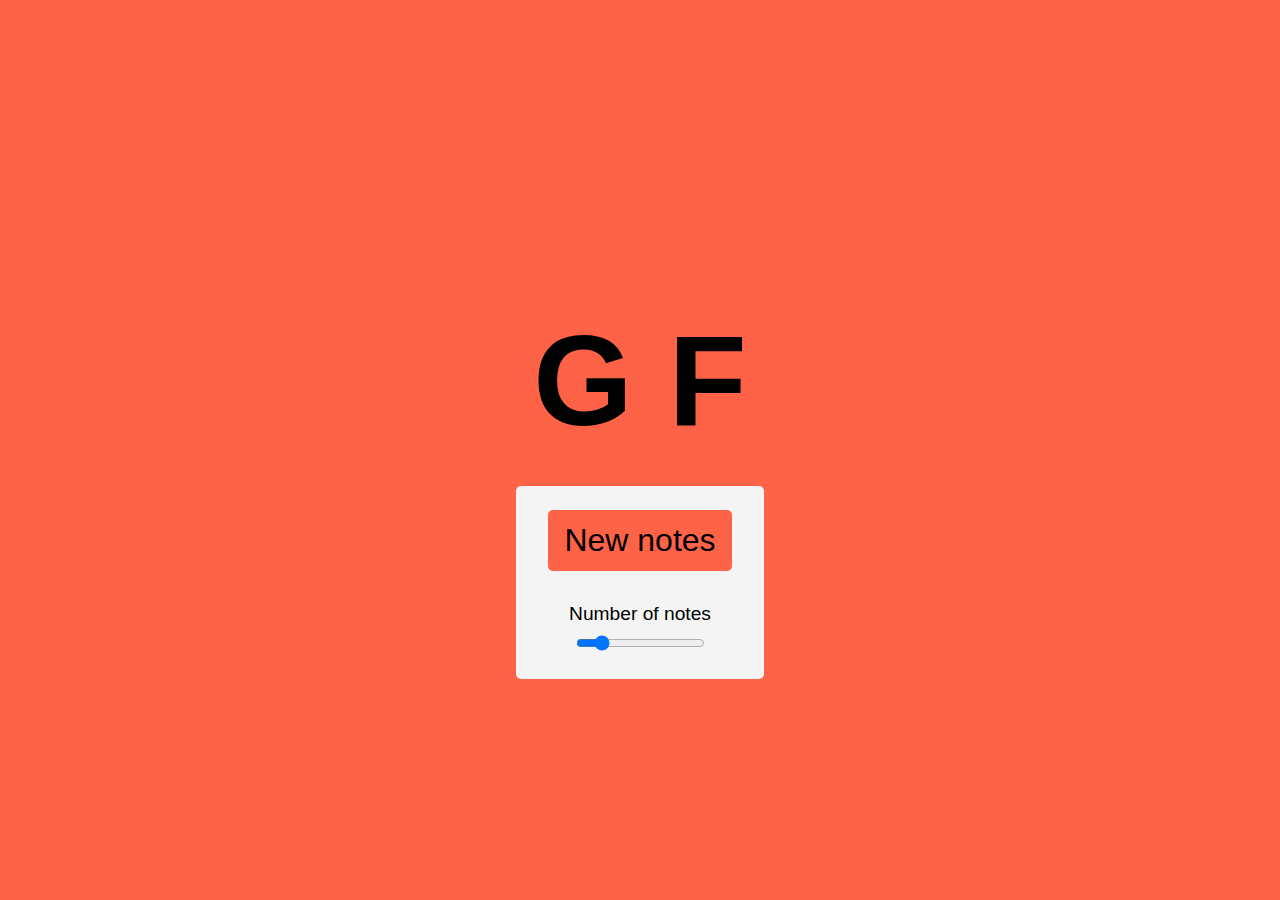
==== index.html @ 09df0c18 "init" ====
<!DOCTYPE html>
<html lang="en">

<head>
    <meta charset="UTF-8">
    <meta name="viewport" content="width=device-width, initial-scale=1.0">
    <title>Document</title>

    <style>
        html {

            text-align: center;
            background-color: tomato;
            height: 100vh;
            display: grid;
            place-items: center;
            font-family: sans-serif;

        }

        body {
            display: flex;
            flex-direction: column;
            align-items: center;
        }

        h1 {
            font-size: 8rem;
            margin-bottom: 2rem;
            ;
        }


        button {
            background-color: tomato;
            border: none;
            cursor: pointer;
            border-radius: 5px;
            margin: 0 auto;
            margin-bottom: 2rem;
            font-size: 2rem;
            padding: 0.75rem 1rem;
        }

        label {
            display: block;
            margin-bottom: .5rem;
            font-size: 1.2rem;
        }

        .input-wrapper {
            background-color: #f4f4f4;
            border-radius: 5px;
            padding: 1.5rem 2rem;
        }
    </style>
</head>

<body>
    <h1 id="notes">Test</h1>


    <div class="input-wrapper">
        <button id="button">New notes</button>
        <label for="range">Number of notes</label>
        <input type="range" name="" id="range" min="1" max="7">
    </div>


    <script>

        const notes = document.getElementById("notes");
        const noteSlider = document.getElementById("range");
        const button = document.getElementById("button");
        let numOfNotes = 2;
        let addAccidentals = false;
        noteSlider.value = numOfNotes;

        noteSlider.oninput = changeNumOfNotes;
        button.onclick = newNotes;

        function changeNumOfNotes(e) {
            numOfNotes = e.target.value;
            newNotes();
        }

        function newNotes() {
            notes.textContent = getRandomNotes(numOfNotes).join(' ');
        }


        function getRandomNotes(numOfNotes) {

            const notes = getNaturalNotesInRandomOrder().slice(0, numOfNotes);

            

            return notes;


        }


        function getNaturalNotesInRandomOrder() {

            const notes = 'ABCDEFG'.split('');

            return shuffle(notes);


        }

        function shuffle(array) {
            var currentIndex = array.length, temporaryValue, randomIndex;

            // While there remain elements to shuffle...
            while (0 !== currentIndex) {

                // Pick a remaining element...
                randomIndex = Math.floor(Math.random() * currentIndex);
                currentIndex -= 1;

                // And swap it with the current element.
                temporaryValue = array[currentIndex];
                array[currentIndex] = array[randomIndex];
                array[randomIndex] = temporaryValue;
            }

            return array;
        }

        notes.textContent = getRandomNotes(numOfNotes).join(' ');

    </script>
</body>

</html>
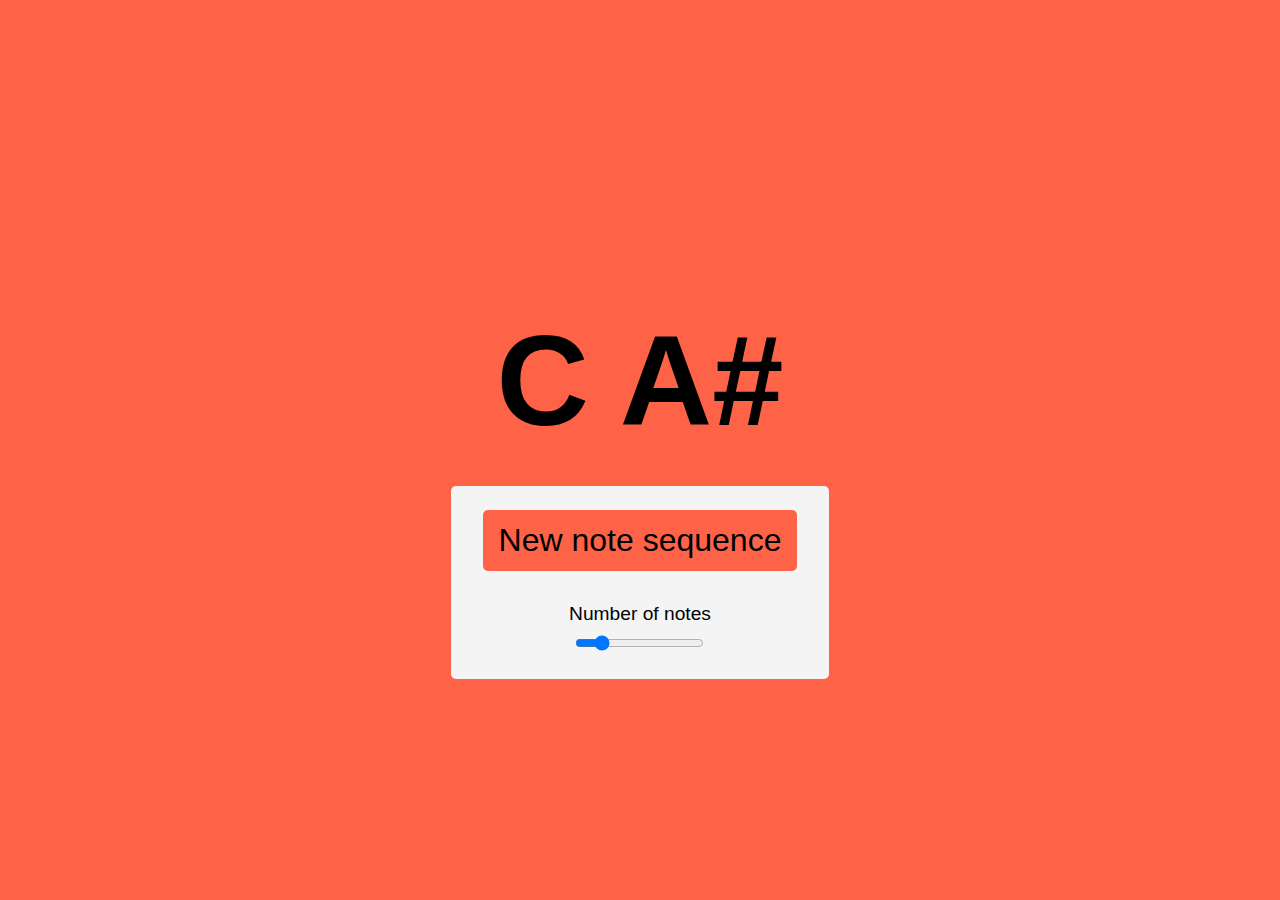
==== commit 0d8ef232: "added accidentals" ====
--- a/index.html
+++ b/index.html
@@ -61,7 +61,7 @@
 
 
     <div class="input-wrapper">
-        <button id="button">New notes</button>
+        <button id="button">New note sequence</button>
         <label for="range">Number of notes</label>
         <input type="range" name="" id="range" min="1" max="7">
     </div>
@@ -73,7 +73,7 @@
         const noteSlider = document.getElementById("range");
         const button = document.getElementById("button");
         let numOfNotes = 2;
-        let addAccidentals = false;
+        let addAccidentals = true;
         noteSlider.value = numOfNotes;
 
         noteSlider.oninput = changeNumOfNotes;
@@ -91,9 +91,23 @@
 
         function getRandomNotes(numOfNotes) {
 
-            const notes = getNaturalNotesInRandomOrder().slice(0, numOfNotes);
+            let notes = getNaturalNotesInRandomOrder().slice(0, numOfNotes);
 
-            
+            if(addAccidentals) {
+                
+                notes = notes.map(n => {
+                    //All notes that can both be flat and sharp
+                    if('DGA'.includes(n)) {
+                        if(Math.random() > 0.5) {
+                            return n + "" + (Math.random() >= 0.5 ? 'b' : '#');
+                        }
+                    }
+
+                    return n
+                })
+            }
+
+            console.log(notes);
 
             return notes;
 
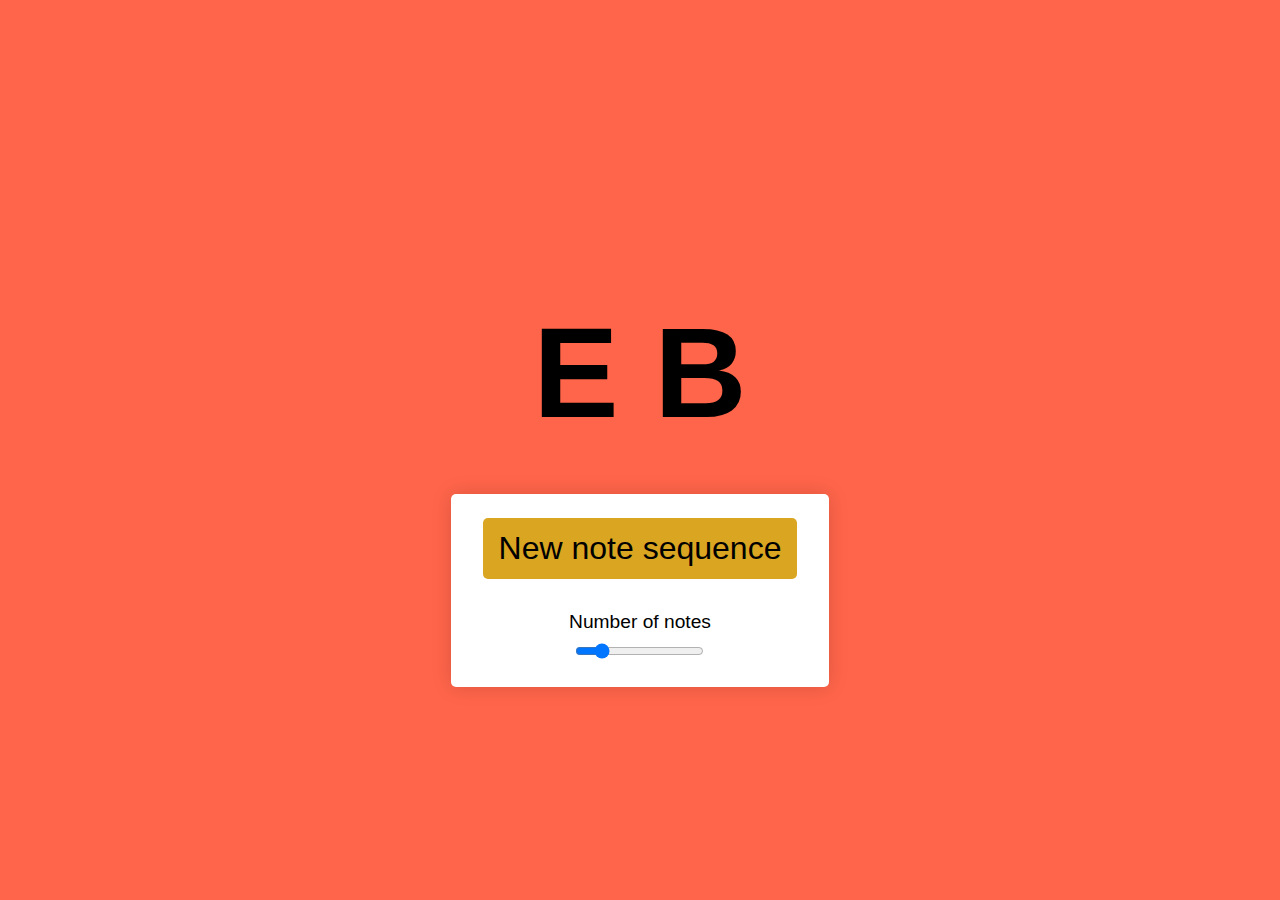
==== commit 07705ebd: "wip" ====
--- a/index.html
+++ b/index.html
@@ -10,7 +10,7 @@
         html {
 
             text-align: center;
-            background-color: tomato;
+            background-color: rgb(255, 101, 74);
             height: 100vh;
             display: grid;
             place-items: center;
@@ -26,13 +26,13 @@
 
         h1 {
             font-size: 8rem;
-            margin-bottom: 2rem;
-            ;
+            margin-bottom: 3rem;
+
         }
 
 
         button {
-            background-color: tomato;
+            background-color: goldenrod;
             border: none;
             cursor: pointer;
             border-radius: 5px;
@@ -49,9 +49,10 @@
         }
 
         .input-wrapper {
-            background-color: #f4f4f4;
+            background-color: white;
             border-radius: 5px;
             padding: 1.5rem 2rem;
+            box-shadow: 0 0 20px rgba(0, 0, 0, .15);
         }
     </style>
 </head>
@@ -73,13 +74,21 @@
         const noteSlider = document.getElementById("range");
         const button = document.getElementById("button");
         let numOfNotes = 2;
-        let addAccidentals = true;
+        let addAccidentals = false;
         noteSlider.value = numOfNotes;
 
         noteSlider.oninput = changeNumOfNotes;
         button.onclick = newNotes;
+        document.onkeydown = handleDocumentKeyDown;
+
+        function handleDocumentKeyDown(e) {
+            if (e.keyCode === 13) {
+                button.click();
+            }
+        }
 
         function changeNumOfNotes(e) {
+            console.log(numOfNotes);
             numOfNotes = e.target.value;
             newNotes();
         }
@@ -91,37 +100,23 @@
 
         function getRandomNotes(numOfNotes) {
 
-            let notes = getNaturalNotesInRandomOrder().slice(0, numOfNotes);
+            let notes = shuffle(getNaturalNotes()).slice(0, numOfNotes);
 
-            if(addAccidentals) {
-                
+            if (addAccidentals) {
                 notes = notes.map(n => {
-                    //All notes that can both be flat and sharp
-                    if('DGA'.includes(n)) {
-                        if(Math.random() > 0.5) {
-                            return n + "" + (Math.random() >= 0.5 ? 'b' : '#');
-                        }
+                    if (Math.random() >= 0.7) {
+                        if ('DGA'.includes(n)) { return n + "" + (Math.random() >= 0.5 ? 'b' : '#') }
                     }
-
-                    return n
+                    return n;
                 })
             }
 
-            console.log(notes);
-
             return notes;
-
-
         }
 
 
-        function getNaturalNotesInRandomOrder() {
-
-            const notes = 'ABCDEFG'.split('');
-
-            return shuffle(notes);
-
-
+        function getNaturalNotes() {
+            return 'ABCDEFG'.split('');
         }
 
         function shuffle(array) {
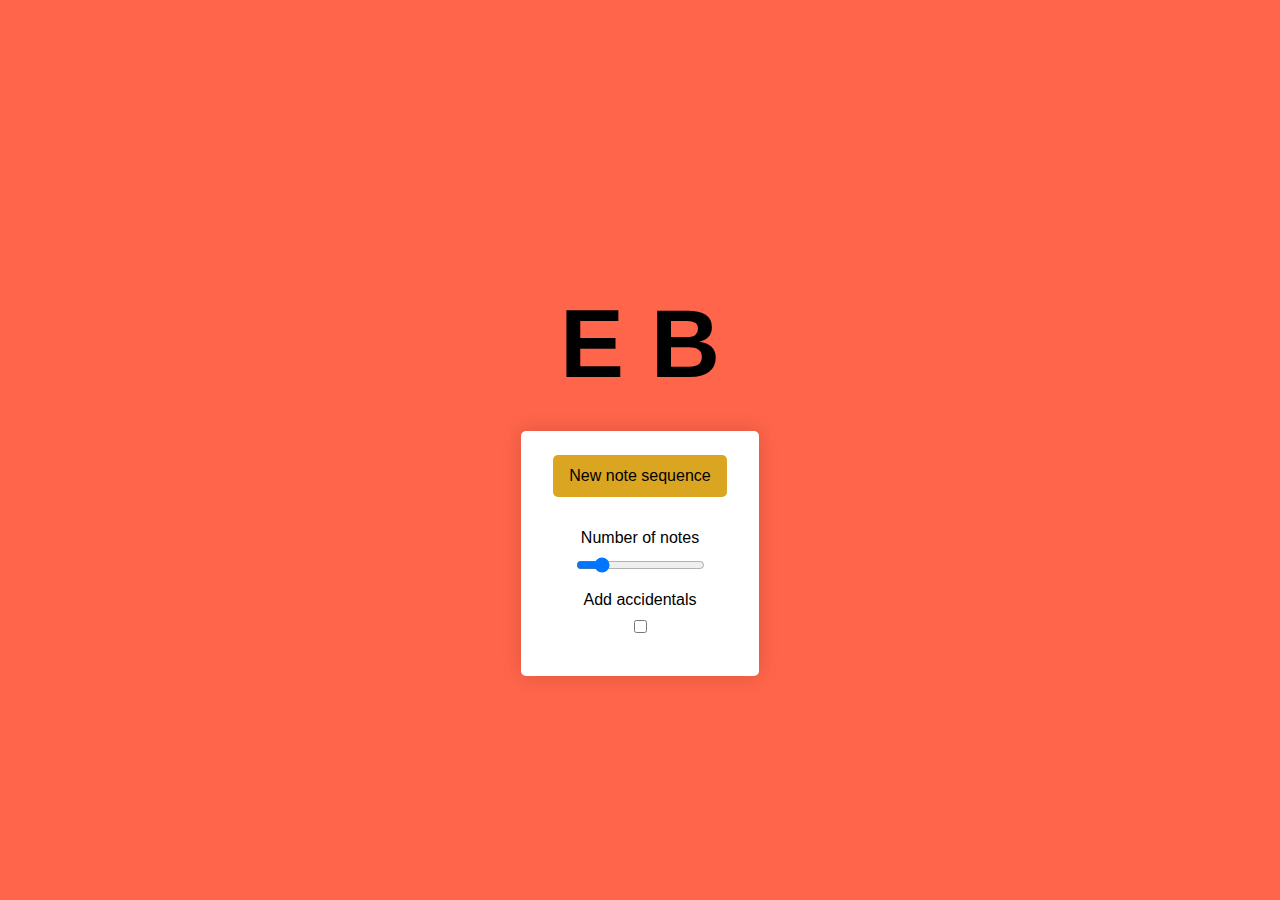
==== commit 6acfd558: "wip" ====
--- a/index.html
+++ b/index.html
@@ -8,8 +8,6 @@
 
     <style>
         html {
-
-            text-align: center;
             background-color: rgb(255, 101, 74);
             height: 100vh;
             display: grid;
@@ -25,8 +23,8 @@
         }
 
         h1 {
-            font-size: 8rem;
-            margin-bottom: 3rem;
+            font-size: 6rem;
+            margin-bottom: 2rem;
 
         }
 
@@ -38,14 +36,14 @@
             border-radius: 5px;
             margin: 0 auto;
             margin-bottom: 2rem;
-            font-size: 2rem;
+            font-size: 1rem;
             padding: 0.75rem 1rem;
         }
 
         label {
             display: block;
             margin-bottom: .5rem;
-            font-size: 1.2rem;
+            font-size: 1rem;
         }
 
         .input-wrapper {
@@ -53,6 +51,19 @@
             border-radius: 5px;
             padding: 1.5rem 2rem;
             box-shadow: 0 0 20px rgba(0, 0, 0, .15);
+        }
+
+        .form-control {
+            display:flex;
+            text-align: center;
+            flex-direction: column;
+            justify-content: center;
+            align-items: center;
+        }
+
+        .form-group {
+            margin-bottom: 1rem;
+            font-size: 0.2rem;
         }
     </style>
 </head>
@@ -63,8 +74,16 @@
 
     <div class="input-wrapper">
         <button id="button">New note sequence</button>
-        <label for="range">Number of notes</label>
-        <input type="range" name="" id="range" min="1" max="7">
+        <div class="form-control">
+            <div class="form-group">
+                <label for="range">Number of notes</label>
+                <input type="range" name="" id="range" min="1" max="7">
+            </div>
+            <div class="form-group">
+                <label for="add-accidentals">Add accidentals</label>
+                <input type="checkbox" id="add-accidentals" >
+            </div>
+        </div>
     </div>
 
 
@@ -73,12 +92,17 @@
         const notes = document.getElementById("notes");
         const noteSlider = document.getElementById("range");
         const button = document.getElementById("button");
+        const checkbox = document.getElementById("add-accidentals");
+
+
         let numOfNotes = 2;
         let addAccidentals = false;
+        checkbox.checked = false;
         noteSlider.value = numOfNotes;
 
         noteSlider.oninput = changeNumOfNotes;
         button.onclick = newNotes;
+        checkbox.onchange = () => addAccidentals = !addAccidentals;
         document.onkeydown = handleDocumentKeyDown;
 
         function handleDocumentKeyDown(e) {
@@ -97,15 +121,17 @@
             notes.textContent = getRandomNotes(numOfNotes).join(' ');
         }
 
-
         function getRandomNotes(numOfNotes) {
 
             let notes = shuffle(getNaturalNotes()).slice(0, numOfNotes);
 
             if (addAccidentals) {
+                
                 notes = notes.map(n => {
-                    if (Math.random() >= 0.7) {
+                    if (Math.random() >= 0.5) {
                         if ('DGA'.includes(n)) { return n + "" + (Math.random() >= 0.5 ? 'b' : '#') }
+                        if ('EB'.includes(n)) {return n + "" + 'b'}
+                        return n + "" + '#'
                     }
                     return n;
                 })
@@ -113,7 +139,6 @@
 
             return notes;
         }
-
 
         function getNaturalNotes() {
             return 'ABCDEFG'.split('');
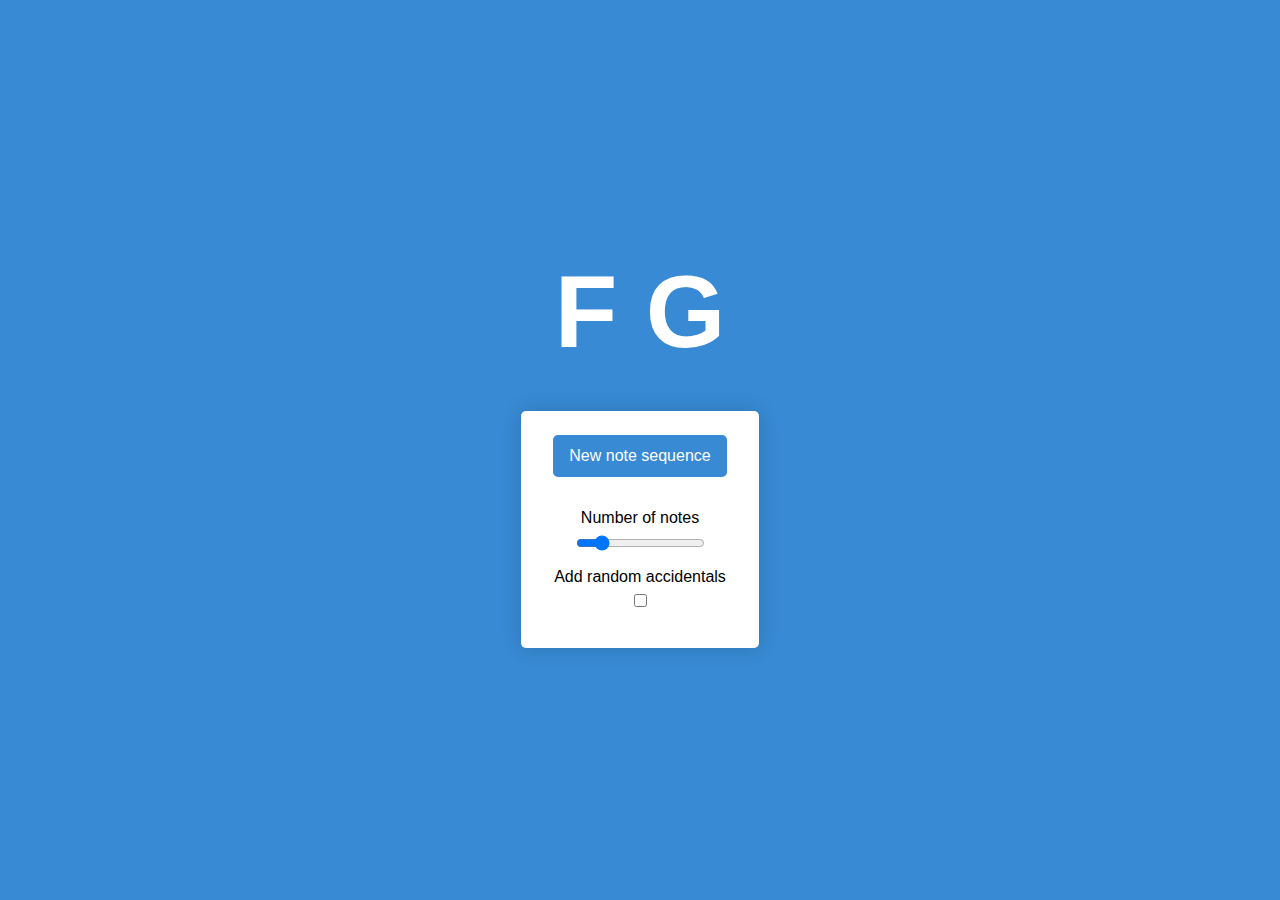
==== commit 55afa812: "wip" ====
--- a/index.html
+++ b/index.html
@@ -7,30 +7,36 @@
     <title>Document</title>
 
     <style>
+
+        * {
+            margin:0;
+            padding:0;
+        }
+
         html {
-            background-color: rgb(255, 101, 74);
+            background-color: #378ad3;
             height: 100vh;
-            display: grid;
-            place-items: center;
             font-family: sans-serif;
-
         }
 
         body {
+            height: 100%;
             display: flex;
             flex-direction: column;
+            justify-content: center;
             align-items: center;
         }
 
         h1 {
-            font-size: 6rem;
-            margin-bottom: 2rem;
-
+            font-size: clamp(2rem, 8vw, 7rem); 
+            margin-bottom: 2.5rem;
+            color:#fff;
         }
 
 
         button {
-            background-color: goldenrod;
+            background-color: #378ad3;
+            color: white;
             border: none;
             cursor: pointer;
             border-radius: 5px;
@@ -80,7 +86,7 @@
                 <input type="range" name="" id="range" min="1" max="7">
             </div>
             <div class="form-group">
-                <label for="add-accidentals">Add accidentals</label>
+                <label for="add-accidentals">Add random accidentals</label>
                 <input type="checkbox" id="add-accidentals" >
             </div>
         </div>
@@ -112,7 +118,6 @@
         }
 
         function changeNumOfNotes(e) {
-            console.log(numOfNotes);
             numOfNotes = e.target.value;
             newNotes();
         }
@@ -128,16 +133,20 @@
             if (addAccidentals) {
                 
                 notes = notes.map(n => {
-                    if (Math.random() >= 0.5) {
-                        if ('DGA'.includes(n)) { return n + "" + (Math.random() >= 0.5 ? 'b' : '#') }
-                        if ('EB'.includes(n)) {return n + "" + 'b'}
-                        return n + "" + '#'
+                    if (getRandomBoolean()) {
+                        if ('DGA'.includes(n)) { return n + (getRandomBoolean() ? 'b' : '#') }
+                        if ('EB'.includes(n)) {return n + 'b'}
+                        return n + '#'
                     }
                     return n;
                 })
             }
 
             return notes;
+        }
+
+        function getRandomBoolean() {
+            return Math.random() >= 0.5;
         }
 
         function getNaturalNotes() {
